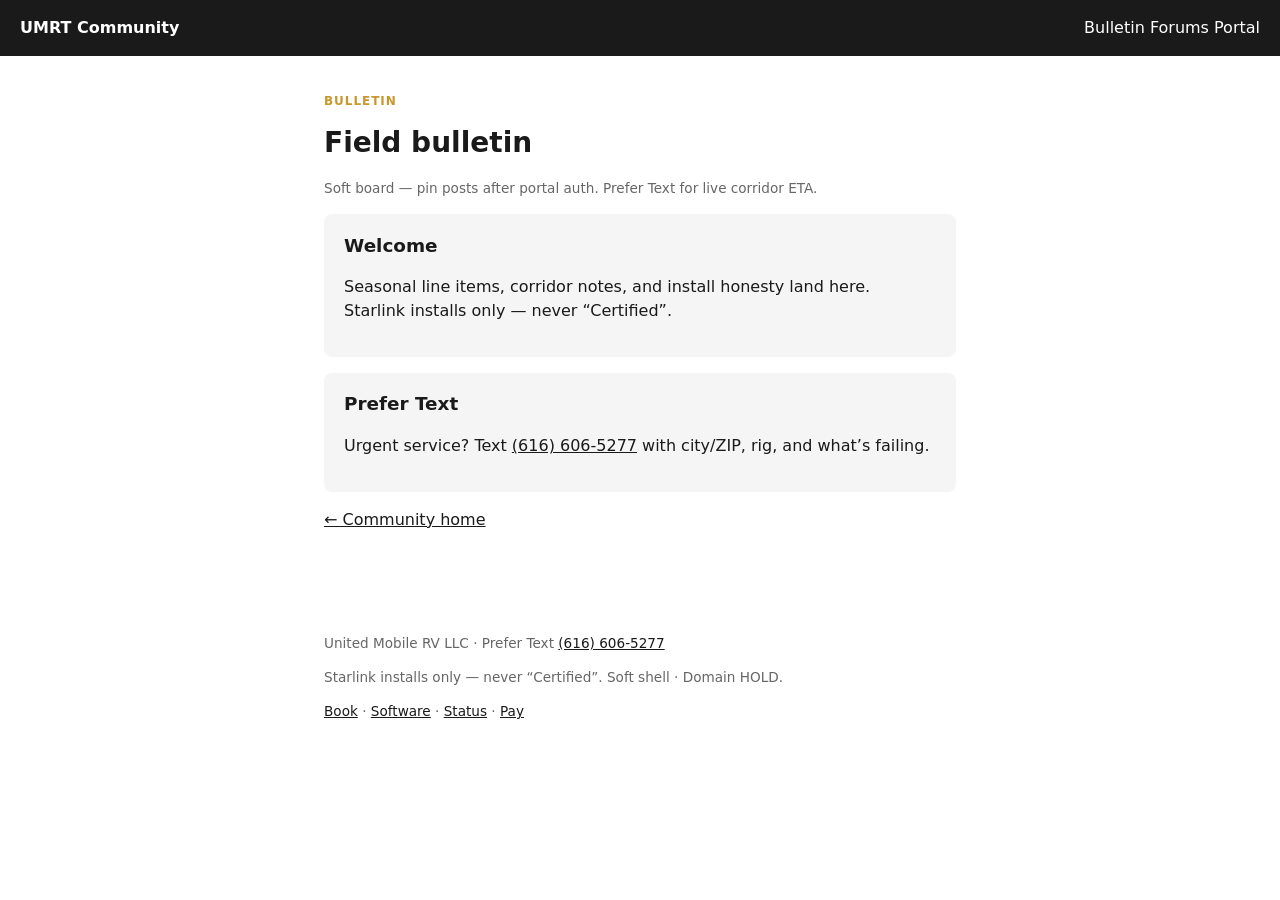
==== bulletin/index.html @ 9c93b663 "feat: bulletin board shell" ====
<!DOCTYPE html>
<html lang="en">
<head>
  <meta charset="utf-8" />
  <meta name="viewport" content="width=device-width, initial-scale=1" />
  <title>Bulletin · UMRT Community</title>
  <meta name="description" content="United Mobile RV field bulletin — route notes and seasonal posts. Prefer Text (616) 606-5277." />
  <link rel="canonical" href="https://umrt-community.pages.dev/bulletin/" />
  <meta name="robots" content="noindex,follow" />
  <meta name="theme-color" content="#1A1A1A" />
  <link rel="stylesheet" href="/assets/styles.css" />
</head>
<body>
  <header class="top">
    <a href="/"><strong>UMRT Community</strong></a>
    <nav>
      <a href="/bulletin/">Bulletin</a>
      <a href="/forums/">Forums</a>
      <a href="https://umrt-portal.pages.dev/">Portal</a>
    </nav>
  </header>
  <main class="wrap">
    <p class="eyebrow">Bulletin</p>
    <h1>Field bulletin</h1>
    <p class="fine">Soft board — pin posts after portal auth. Prefer Text for live corridor ETA.</p>
    <article class="card">
      <h2>Welcome</h2>
      <p>Seasonal line items, corridor notes, and install honesty land here. Starlink installs only — never “Certified”.</p>
    </article>
    <article class="card">
      <h2>Prefer Text</h2>
      <p>Urgent service? Text <a href="tel:+16166065277">(616) 606-5277</a> with city/ZIP, rig, and what’s failing.</p>
    </article>
    <p><a href="/">← Community home</a></p>

  </main>
  <footer class="wrap fine">
    <p>United Mobile RV LLC · Prefer Text <a href="tel:+16166065277">(616) 606-5277</a></p>
    <p>Starlink installs only — never “Certified”. Soft shell · Domain HOLD.</p>
    <p>
      <a href="https://unitedmobilerv.com/book-service/">Book</a> ·
      <a href="https://umrt-software.pages.dev/">Software</a> ·
      <a href="https://umrt-status.pages.dev/">Status</a> ·
      <a href="https://umrt-pay.pages.dev/">Pay</a>
    </p>
  </footer>
</body>
</html>
---- assets/styles.css ----
:root{--black:#1A1A1A;--gold:#C9972C;--white:#fff;--light:#F5F5F5;--gray:#666}
*{box-sizing:border-box}body{margin:0;font-family:system-ui,-apple-system,sans-serif;color:var(--black);background:var(--white);line-height:1.5}
a{color:var(--black)}.top{background:var(--black);color:var(--white);padding:1rem 1.25rem;display:flex;justify-content:space-between;align-items:center;gap:1rem;flex-wrap:wrap}
.top a{color:var(--white);text-decoration:none}.top a:hover{color:var(--gold)}
.wrap{max-width:42rem;margin:0 auto;padding:1.5rem 1.25rem 3rem}
.eyebrow{color:var(--gold);text-transform:uppercase;letter-spacing:.08em;font-size:.75rem;font-weight:700}
h1{font-size:1.75rem;margin:.35rem 0 .75rem}h2{font-size:1.15rem;margin:0 0 .5rem}
.card{background:var(--light);border-radius:8px;padding:1.1rem 1.25rem;margin:1rem 0}
.btn{display:inline-block;background:var(--gold);color:var(--black);font-weight:700;padding:.65rem 1rem;border-radius:4px;text-decoration:none;margin:.25rem .5rem .25rem 0}
.btn-ghost{background:transparent;border:2px solid var(--black)}
.fine{color:var(--gray);font-size:.85rem}ul.clean{padding-left:1.1rem}
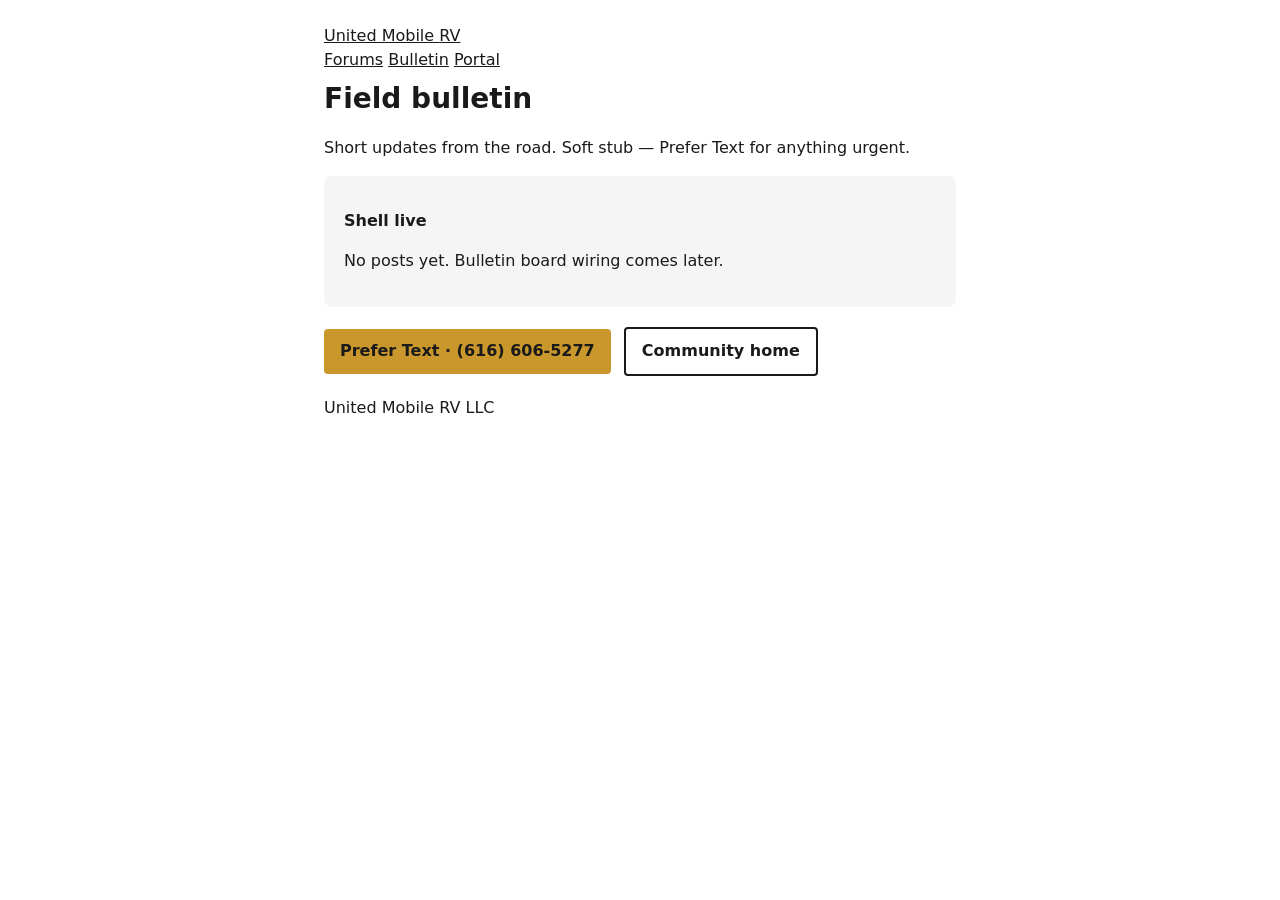
==== commit ef429dbb: "chore: community shell — forums bulletin assets docs" ====
--- a/bulletin/index.html
+++ b/bulletin/index.html
@@ -1,48 +1,32 @@
 <!DOCTYPE html>
 <html lang="en">
 <head>
-  <meta charset="utf-8" />
-  <meta name="viewport" content="width=device-width, initial-scale=1" />
+  <meta charset="utf-8"><meta name="viewport" content="width=device-width, initial-scale=1">
   <title>Bulletin · UMRT Community</title>
-  <meta name="description" content="United Mobile RV field bulletin — route notes and seasonal posts. Prefer Text (616) 606-5277." />
-  <link rel="canonical" href="https://umrt-community.pages.dev/bulletin/" />
-  <meta name="robots" content="noindex,follow" />
-  <meta name="theme-color" content="#1A1A1A" />
-  <link rel="stylesheet" href="/assets/styles.css" />
+  <meta name="robots" content="noindex,follow">
+  <link rel="stylesheet" href="/assets/styles.css">
 </head>
 <body>
-  <header class="top">
-    <a href="/"><strong>UMRT Community</strong></a>
-    <nav>
-      <a href="/bulletin/">Bulletin</a>
-      <a href="/forums/">Forums</a>
-      <a href="https://umrt-portal.pages.dev/">Portal</a>
-    </nav>
-  </header>
-  <main class="wrap">
-    <p class="eyebrow">Bulletin</p>
-    <h1>Field bulletin</h1>
-    <p class="fine">Soft board — pin posts after portal auth. Prefer Text for live corridor ETA.</p>
-    <article class="card">
-      <h2>Welcome</h2>
-      <p>Seasonal line items, corridor notes, and install honesty land here. Starlink installs only — never “Certified”.</p>
-    </article>
-    <article class="card">
-      <h2>Prefer Text</h2>
-      <p>Urgent service? Text <a href="tel:+16166065277">(616) 606-5277</a> with city/ZIP, rig, and what’s failing.</p>
-    </article>
-    <p><a href="/">← Community home</a></p>
-
-  </main>
-  <footer class="wrap fine">
-    <p>United Mobile RV LLC · Prefer Text <a href="tel:+16166065277">(616) 606-5277</a></p>
-    <p>Starlink installs only — never “Certified”. Soft shell · Domain HOLD.</p>
-    <p>
-      <a href="https://unitedmobilerv.com/book-service/">Book</a> ·
-      <a href="https://umrt-software.pages.dev/">Software</a> ·
-      <a href="https://umrt-status.pages.dev/">Status</a> ·
-      <a href="https://umrt-pay.pages.dev/">Pay</a>
-    </p>
-  </footer>
+  <div class="wrap">
+    <header>
+      <a class="brand" href="/">United Mobile <span>RV</span></a>
+      <nav>
+        <a href="/forums/">Forums</a>
+        <a href="/bulletin/" aria-current="page">Bulletin</a>
+        <a href="https://umrt-portal.pages.dev/">Portal</a>
+      </nav>
+    </header>
+    <main>
+      <h1>Field bulletin</h1>
+      <p class="lede">Short updates from the road. Soft stub — Prefer Text for anything urgent.</p>
+      <div class="card">
+        <p><strong>Shell live</strong></p>
+        <p class="note">No posts yet. Bulletin board wiring comes later.</p>
+      </div>
+      <p><a class="btn" href="sms:+16166065277">Prefer Text · (616) 606-5277</a>
+      <a class="btn btn-ghost" href="/">Community home</a></p>
+    </main>
+    <footer>United Mobile RV LLC</footer>
+  </div>
 </body>
 </html>
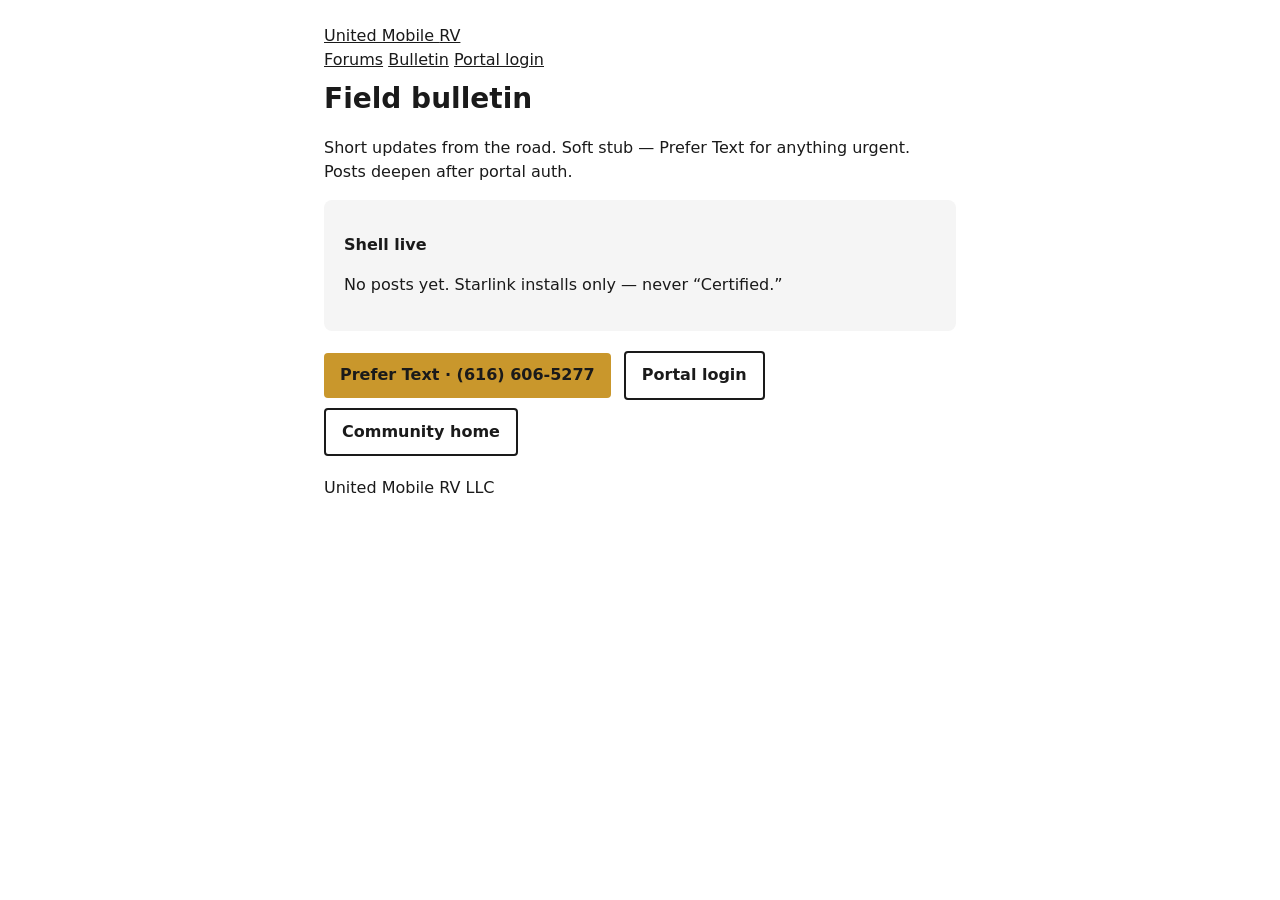
==== commit 78c98581: "Align forum categories + portal login CTA Add Field tips, Power/Victron, Connectivity, Job Q&A; Pref" ====
--- a/bulletin/index.html
+++ b/bulletin/index.html
@@ -13,17 +13,18 @@
       <nav>
         <a href="/forums/">Forums</a>
         <a href="/bulletin/" aria-current="page">Bulletin</a>
-        <a href="https://umrt-portal.pages.dev/">Portal</a>
+        <a href="https://umrt-portal.pages.dev/account/">Portal login</a>
       </nav>
     </header>
     <main>
       <h1>Field bulletin</h1>
-      <p class="lede">Short updates from the road. Soft stub — Prefer Text for anything urgent.</p>
+      <p class="lede">Short updates from the road. Soft stub — Prefer Text for anything urgent. Posts deepen after portal auth.</p>
       <div class="card">
         <p><strong>Shell live</strong></p>
-        <p class="note">No posts yet. Bulletin board wiring comes later.</p>
+        <p class="note">No posts yet. Starlink installs only — never “Certified.”</p>
       </div>
       <p><a class="btn" href="sms:+16166065277">Prefer Text · (616) 606-5277</a>
+      <a class="btn btn-ghost" href="https://umrt-portal.pages.dev/account/">Portal login</a>
       <a class="btn btn-ghost" href="/">Community home</a></p>
     </main>
     <footer>United Mobile RV LLC</footer>
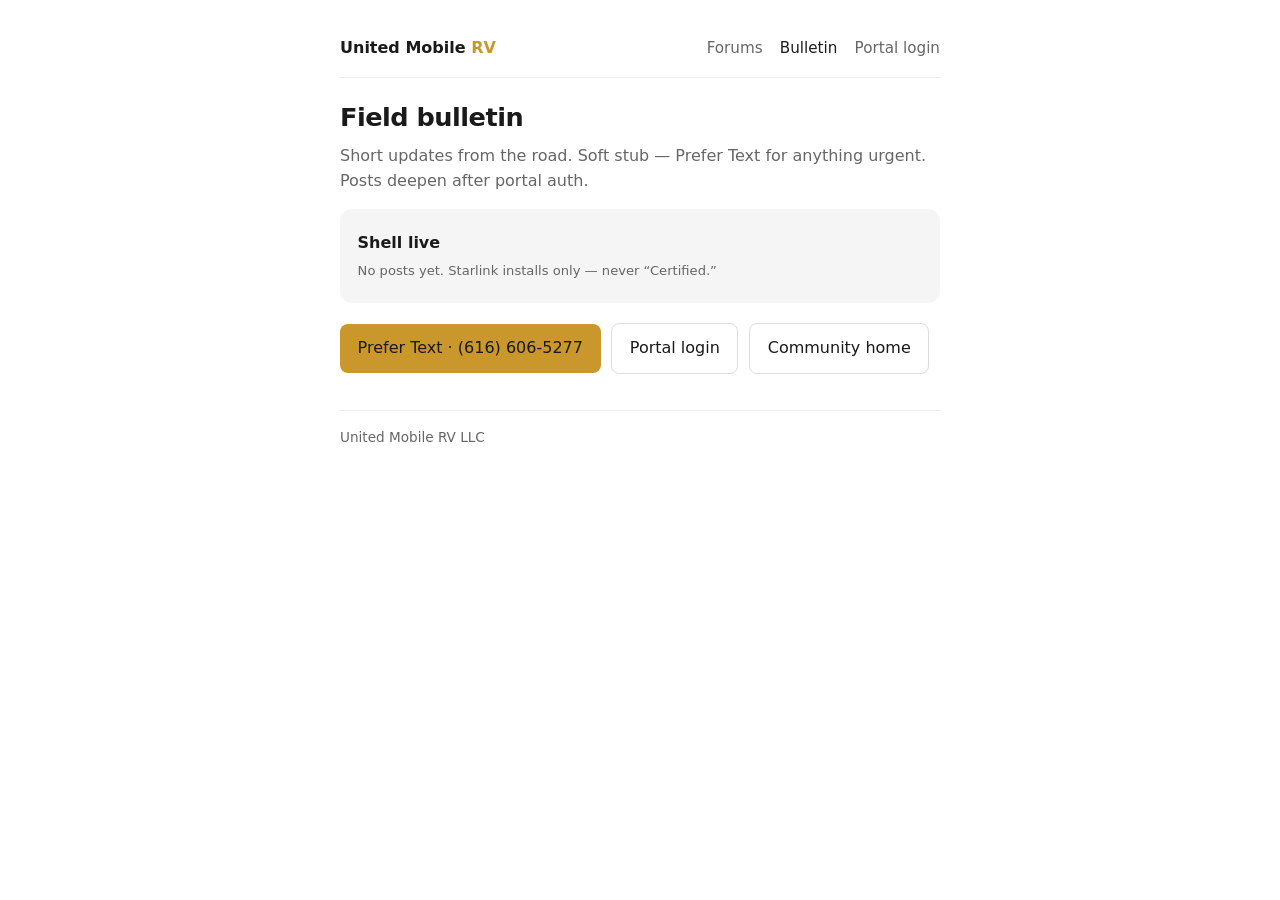
==== commit 454fb7b5: "brand: 2045 logo + favicon in bulletin/index.html" ====
--- a/bulletin/index.html
+++ b/bulletin/index.html
@@ -3,6 +3,7 @@
 <head>
   <meta charset="utf-8"><meta name="viewport" content="width=device-width, initial-scale=1">
   <title>Bulletin · UMRT Community</title>
+  <link rel="icon" href="/assets/brand/favicon-64.png" />
   <meta name="robots" content="noindex,follow">
   <link rel="stylesheet" href="/assets/styles.css">
 </head>
--- a/assets/styles.css
+++ b/assets/styles.css
@@ -1,11 +1,19 @@
-:root{--black:#1A1A1A;--gold:#C9972C;--white:#fff;--light:#F5F5F5;--gray:#666}
-*{box-sizing:border-box}body{margin:0;font-family:system-ui,-apple-system,sans-serif;color:var(--black);background:var(--white);line-height:1.5}
-a{color:var(--black)}.top{background:var(--black);color:var(--white);padding:1rem 1.25rem;display:flex;justify-content:space-between;align-items:center;gap:1rem;flex-wrap:wrap}
+:root{--black:#1A1A1A;--gold:#C9972C;--white:#fff;--light:#F5F5F5;--gray:#666;--font:system-ui,-apple-system,Segoe UI,Roboto,sans-serif}
+*{box-sizing:border-box}body{margin:0;font-family:var(--font);color:var(--black);background:var(--white);line-height:1.55}
+a{color:var(--gold)}
+.wrap{max-width:640px;margin:0 auto;padding:1.25rem 1.25rem 3rem}
+header{display:flex;justify-content:space-between;align-items:center;gap:1rem;flex-wrap:wrap;border-bottom:1px solid #eee;padding:1rem 0;margin-bottom:1.25rem}
+.brand{font-weight:700;text-decoration:none;color:var(--black)}.brand span{color:var(--gold)}
+nav a{margin-left:.75rem;text-decoration:none;color:var(--gray);font-size:.95rem}nav a[aria-current="page"]{color:var(--black)}
+h1{font-size:1.6rem;margin:0 0 .4rem;letter-spacing:-.02em}.lede{color:var(--gray);margin:0 0 1rem}
+.card{background:var(--light);border-radius:12px;padding:1rem 1.1rem;margin:.75rem 0}
+.card p{margin:.35rem 0}
+.btn{display:inline-block;border:0;cursor:pointer;padding:.75rem 1.1rem;border-radius:8px;font-weight:600;font:inherit;background:var(--gold);color:var(--black);text-decoration:none;margin:.25rem .35rem .25rem 0}
+.btn-ghost{background:transparent;border:1px solid #ddd;color:var(--black)}
+.note{font-size:.82rem;color:var(--gray)}.badge{display:inline-block;font-size:.75rem;font-weight:700;padding:.2rem .5rem;border-radius:999px;background:#FFF8E1;color:#8D6E00}
+footer{margin-top:2rem;padding-top:1rem;border-top:1px solid #eee;font-size:.85rem;color:var(--gray)}
+/* legacy class aliases */
+.top{background:var(--black);color:var(--white);padding:1rem 1.25rem;display:flex;justify-content:space-between;align-items:center;gap:1rem;flex-wrap:wrap}
 .top a{color:var(--white);text-decoration:none}.top a:hover{color:var(--gold)}
-.wrap{max-width:42rem;margin:0 auto;padding:1.5rem 1.25rem 3rem}
 .eyebrow{color:var(--gold);text-transform:uppercase;letter-spacing:.08em;font-size:.75rem;font-weight:700}
-h1{font-size:1.75rem;margin:.35rem 0 .75rem}h2{font-size:1.15rem;margin:0 0 .5rem}
-.card{background:var(--light);border-radius:8px;padding:1.1rem 1.25rem;margin:1rem 0}
-.btn{display:inline-block;background:var(--gold);color:var(--black);font-weight:700;padding:.65rem 1rem;border-radius:4px;text-decoration:none;margin:.25rem .5rem .25rem 0}
-.btn-ghost{background:transparent;border:2px solid var(--black)}
-.fine{color:var(--gray);font-size:.85rem}ul.clean{padding-left:1.1rem}
+.fine{color:var(--gray);font-size:.85rem}ul.clean{padding-left:1.1rem;list-style:none}
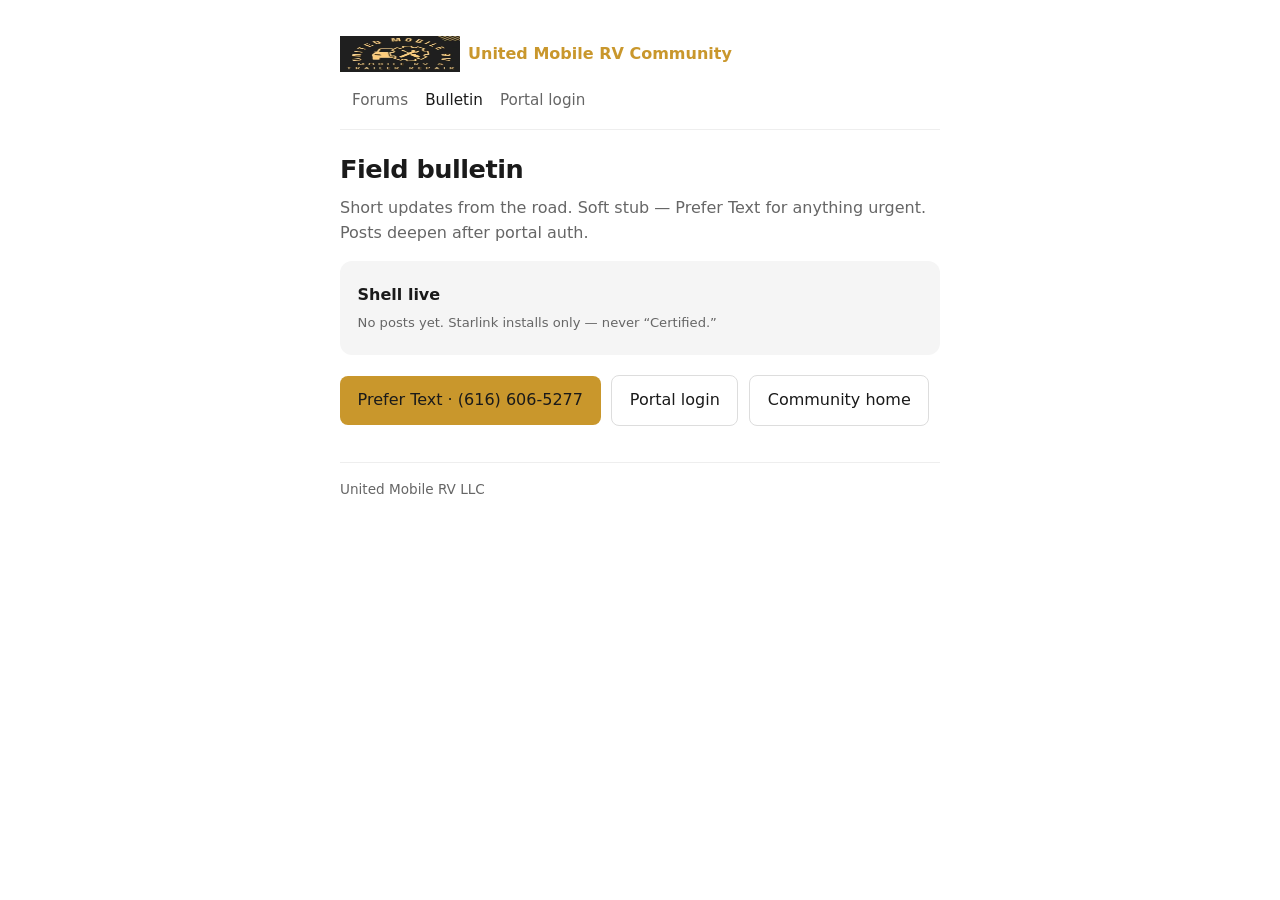
==== commit 7ec785f8: "brand: 2045 logo in bulletin/index.html" ====
--- a/bulletin/index.html
+++ b/bulletin/index.html
@@ -10,7 +10,7 @@
 <body>
   <div class="wrap">
     <header>
-      <a class="brand" href="/">United Mobile <span>RV</span></a>
+      <a class="brand" href="/" style="display:flex;align-items:center;gap:.5rem"><img src="/assets/brand/umrt-logo.webp" width="120" height="36" alt="United Mobile RV" fetchpriority="high" decoding="async" /><span>United Mobile <span>RV</span> Community</span></a>
       <nav>
         <a href="/forums/">Forums</a>
         <a href="/bulletin/" aria-current="page">Bulletin</a>
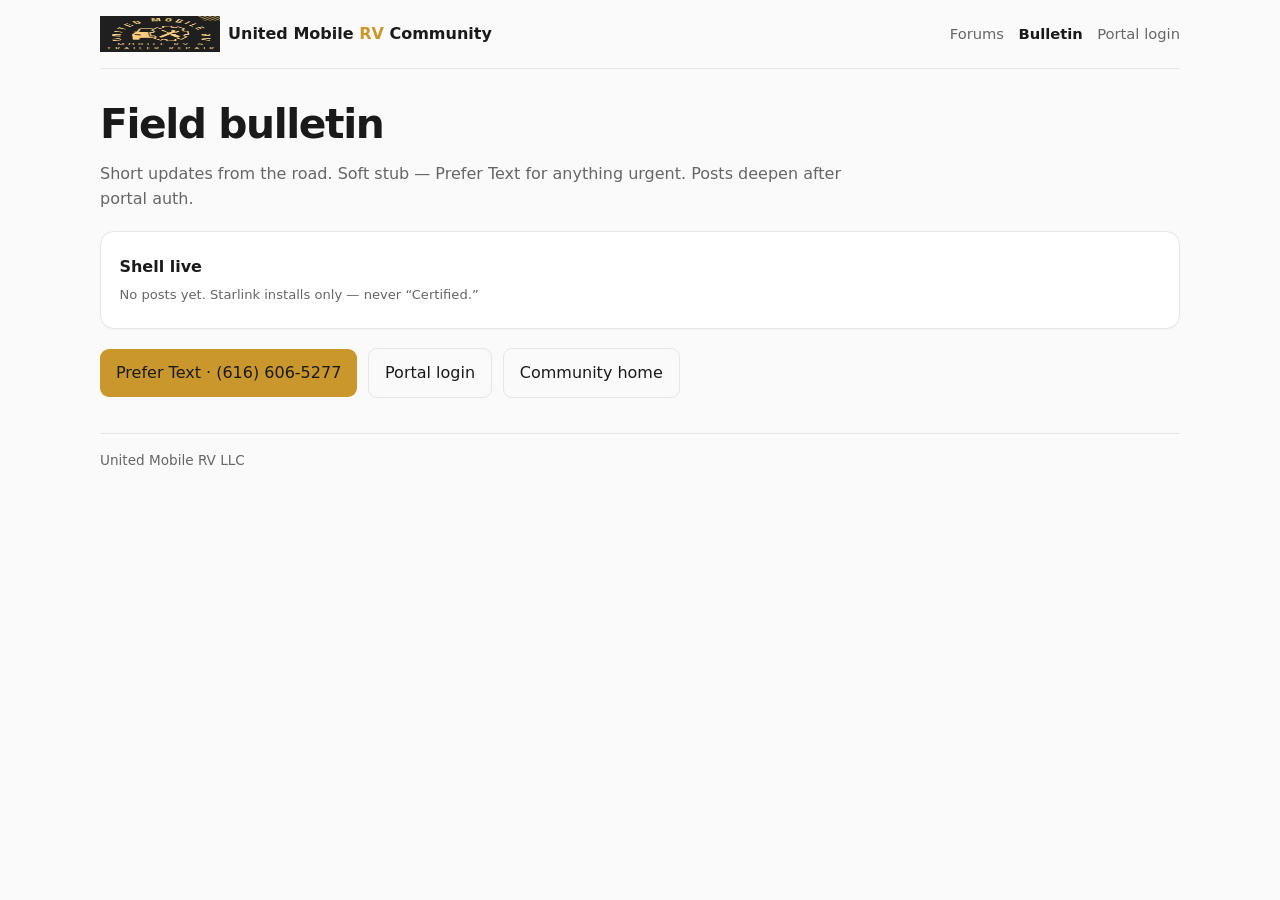
==== commit cd599cec: "Fix legacy .pages.dev link in retired property's internal pages Unreachable in practice (_redirects " ====
--- a/bulletin/index.html
+++ b/bulletin/index.html
@@ -14,7 +14,7 @@
       <nav>
         <a href="/forums/">Forums</a>
         <a href="/bulletin/" aria-current="page">Bulletin</a>
-        <a href="https://umrt-portal.pages.dev/account/">Portal login</a>
+        <a href="https://portal.unitedmobilerv.com/account/">Portal login</a>
       </nav>
     </header>
     <main>
@@ -25,7 +25,7 @@
         <p class="note">No posts yet. Starlink installs only — never “Certified.”</p>
       </div>
       <p><a class="btn" href="sms:+16166065277">Prefer Text · (616) 606-5277</a>
-      <a class="btn btn-ghost" href="https://umrt-portal.pages.dev/account/">Portal login</a>
+      <a class="btn btn-ghost" href="https://portal.unitedmobilerv.com/account/">Portal login</a>
       <a class="btn btn-ghost" href="/">Community home</a></p>
     </main>
     <footer>United Mobile RV LLC</footer>
--- a/assets/styles.css
+++ b/assets/styles.css
@@ -1,19 +1,13 @@
-:root{--black:#1A1A1A;--gold:#C9972C;--white:#fff;--light:#F5F5F5;--gray:#666;--font:system-ui,-apple-system,Segoe UI,Roboto,sans-serif}
-*{box-sizing:border-box}body{margin:0;font-family:var(--font);color:var(--black);background:var(--white);line-height:1.55}
-a{color:var(--gold)}
-.wrap{max-width:640px;margin:0 auto;padding:1.25rem 1.25rem 3rem}
-header{display:flex;justify-content:space-between;align-items:center;gap:1rem;flex-wrap:wrap;border-bottom:1px solid #eee;padding:1rem 0;margin-bottom:1.25rem}
-.brand{font-weight:700;text-decoration:none;color:var(--black)}.brand span{color:var(--gold)}
-nav a{margin-left:.75rem;text-decoration:none;color:var(--gray);font-size:.95rem}nav a[aria-current="page"]{color:var(--black)}
-h1{font-size:1.6rem;margin:0 0 .4rem;letter-spacing:-.02em}.lede{color:var(--gray);margin:0 0 1rem}
-.card{background:var(--light);border-radius:12px;padding:1rem 1.1rem;margin:.75rem 0}
-.card p{margin:.35rem 0}
-.btn{display:inline-block;border:0;cursor:pointer;padding:.75rem 1.1rem;border-radius:8px;font-weight:600;font:inherit;background:var(--gold);color:var(--black);text-decoration:none;margin:.25rem .35rem .25rem 0}
-.btn-ghost{background:transparent;border:1px solid #ddd;color:var(--black)}
-.note{font-size:.82rem;color:var(--gray)}.badge{display:inline-block;font-size:.75rem;font-weight:700;padding:.2rem .5rem;border-radius:999px;background:#FFF8E1;color:#8D6E00}
-footer{margin-top:2rem;padding-top:1rem;border-top:1px solid #eee;font-size:.85rem;color:var(--gray)}
-/* legacy class aliases */
-.top{background:var(--black);color:var(--white);padding:1rem 1.25rem;display:flex;justify-content:space-between;align-items:center;gap:1rem;flex-wrap:wrap}
-.top a{color:var(--white);text-decoration:none}.top a:hover{color:var(--gold)}
-.eyebrow{color:var(--gold);text-transform:uppercase;letter-spacing:.08em;font-size:.75rem;font-weight:700}
-.fine{color:var(--gray);font-size:.85rem}ul.clean{padding-left:1.1rem;list-style:none}
+:root{--black:#1A1A1A;--gold:#C9972C;--white:#fff;--light:#F5F5F5;--panel:#fff;--line:#e6e6e6;--gray:#666;--muted:#858585;--green:#2e7d32;--blue:#315f8f;--red:#9b3434;--font:system-ui,-apple-system,Segoe UI,Roboto,sans-serif}
+*{box-sizing:border-box}html{scroll-behavior:smooth}body{margin:0;font-family:var(--font);color:var(--black);background:#fafafa;line-height:1.55}a{color:#8a6816}a:hover{color:#5f480e}.wrap{max-width:1120px;margin:0 auto;padding:0 1.25rem 3rem}
+header{display:flex;justify-content:space-between;align-items:center;gap:1rem;flex-wrap:wrap;border-bottom:1px solid var(--line);padding:1rem 0;margin-bottom:1.5rem;background:#fafafa}.brand{font-weight:750;text-decoration:none;color:var(--black);display:flex;align-items:center;gap:.55rem}.brand span span{color:var(--gold)}nav{display:flex;gap:.9rem;flex-wrap:wrap}nav a{margin:0;text-decoration:none;color:var(--gray);font-size:.92rem}nav a[aria-current="page"]{color:var(--black);font-weight:700}
+h1{font-size:clamp(1.8rem,4vw,2.55rem);margin:0 0 .35rem;letter-spacing:-.035em}.lede{color:var(--gray);margin:0 0 1.25rem;max-width:760px}.eyebrow{color:#8d6e00;text-transform:uppercase;letter-spacing:.1em;font-size:.72rem;font-weight:800}.badge{display:inline-flex;align-items:center;gap:.35rem;font-size:.72rem;font-weight:750;padding:.25rem .55rem;border-radius:999px;background:#fff8e1;color:#8d6e00}.badge.live{background:#eaf6ec;color:var(--green)}.badge.bot{background:#edf3f9;color:var(--blue)}.badge.mod{background:#f7eeee;color:var(--red)}
+.grid{display:grid;grid-template-columns:minmax(0,1fr) 300px;gap:1rem;align-items:start}.main-stack{display:grid;gap:1rem}.side-stack{display:grid;gap:1rem}.card{background:var(--panel);border:1px solid var(--line);border-radius:14px;padding:1.05rem 1.15rem;margin:0;box-shadow:0 1px 2px rgba(0,0,0,.03)}.card h2,.card h3{margin:.05rem 0 .45rem}.card p{margin:.35rem 0}.card-title{display:flex;justify-content:space-between;gap:1rem;align-items:flex-start}.note,.fine{font-size:.82rem;color:var(--gray)}
+.btn{display:inline-flex;align-items:center;justify-content:center;border:0;cursor:pointer;padding:.72rem 1rem;border-radius:9px;font-weight:700;font:inherit;background:var(--gold);color:var(--black);text-decoration:none;margin:.2rem .35rem .2rem 0}.btn:hover{color:var(--black);filter:brightness(.96)}.btn-ghost{background:transparent;border:1px solid var(--line);color:var(--black)}.btn-ghost:hover{background:var(--light);color:var(--black)}
+.stats{display:grid;grid-template-columns:repeat(4,1fr);gap:.65rem}.stat{padding:.8rem;border:1px solid var(--line);border-radius:11px;background:#fff}.stat strong{display:block;font-size:1.25rem;letter-spacing:-.02em}.stat span{display:block;color:var(--gray);font-size:.75rem}
+.forum-list{display:grid;gap:.55rem}.forum-row{display:grid;grid-template-columns:44px minmax(0,1fr) auto;gap:.75rem;align-items:center;padding:.85rem;border:1px solid var(--line);border-radius:11px;text-decoration:none;color:var(--black);background:#fff}.forum-row:hover{border-color:#d7c28d;background:#fffdf7;color:var(--black)}.forum-icon{width:44px;height:44px;border-radius:10px;display:grid;place-items:center;background:var(--light);font-weight:800;color:#555}.forum-row strong{display:block}.forum-row small{display:block;color:var(--gray);font-size:.8rem}.row-meta{text-align:right;color:var(--gray);font-size:.75rem;white-space:nowrap}
+.activity{display:grid;gap:.6rem}.activity-item{display:grid;grid-template-columns:10px minmax(0,1fr);gap:.65rem;align-items:start}.dot{width:9px;height:9px;border-radius:50%;background:var(--gold);margin-top:.45rem}.activity-item strong{font-size:.9rem}.activity-item small{display:block;color:var(--gray);font-size:.76rem}.system-row{display:flex;justify-content:space-between;gap:.75rem;padding:.55rem 0;border-bottom:1px solid var(--line);font-size:.84rem}.system-row:last-child{border-bottom:0}.ok{color:var(--green);font-weight:700}.muted{color:var(--muted)}
+.tags{display:flex;flex-wrap:wrap;gap:.4rem}.tag{border:1px solid var(--line);border-radius:999px;padding:.25rem .55rem;font-size:.74rem;color:#555;background:#fff}.callout{border-left:4px solid var(--gold);background:#fffaf0;padding:.8rem 1rem;border-radius:0 10px 10px 0}.callout strong{display:block;margin-bottom:.15rem}
+footer{margin-top:2rem;padding-top:1rem;border-top:1px solid var(--line);font-size:.85rem;color:var(--gray)}
+/* legacy class aliases */.top{background:var(--black);color:var(--white);padding:1rem 1.25rem;display:flex;justify-content:space-between;align-items:center;gap:1rem;flex-wrap:wrap}.top a{color:var(--white);text-decoration:none}.top a:hover{color:var(--gold)}ul.clean{padding-left:1.1rem;list-style:none}
+@media(max-width:820px){.grid{grid-template-columns:1fr}.stats{grid-template-columns:repeat(2,1fr)}.row-meta{display:none}}@media(max-width:520px){.wrap{padding-left:.85rem;padding-right:.85rem}.stats{grid-template-columns:1fr 1fr}.forum-row{grid-template-columns:38px minmax(0,1fr)}.forum-icon{width:38px;height:38px}nav{width:100%;justify-content:flex-start}}
